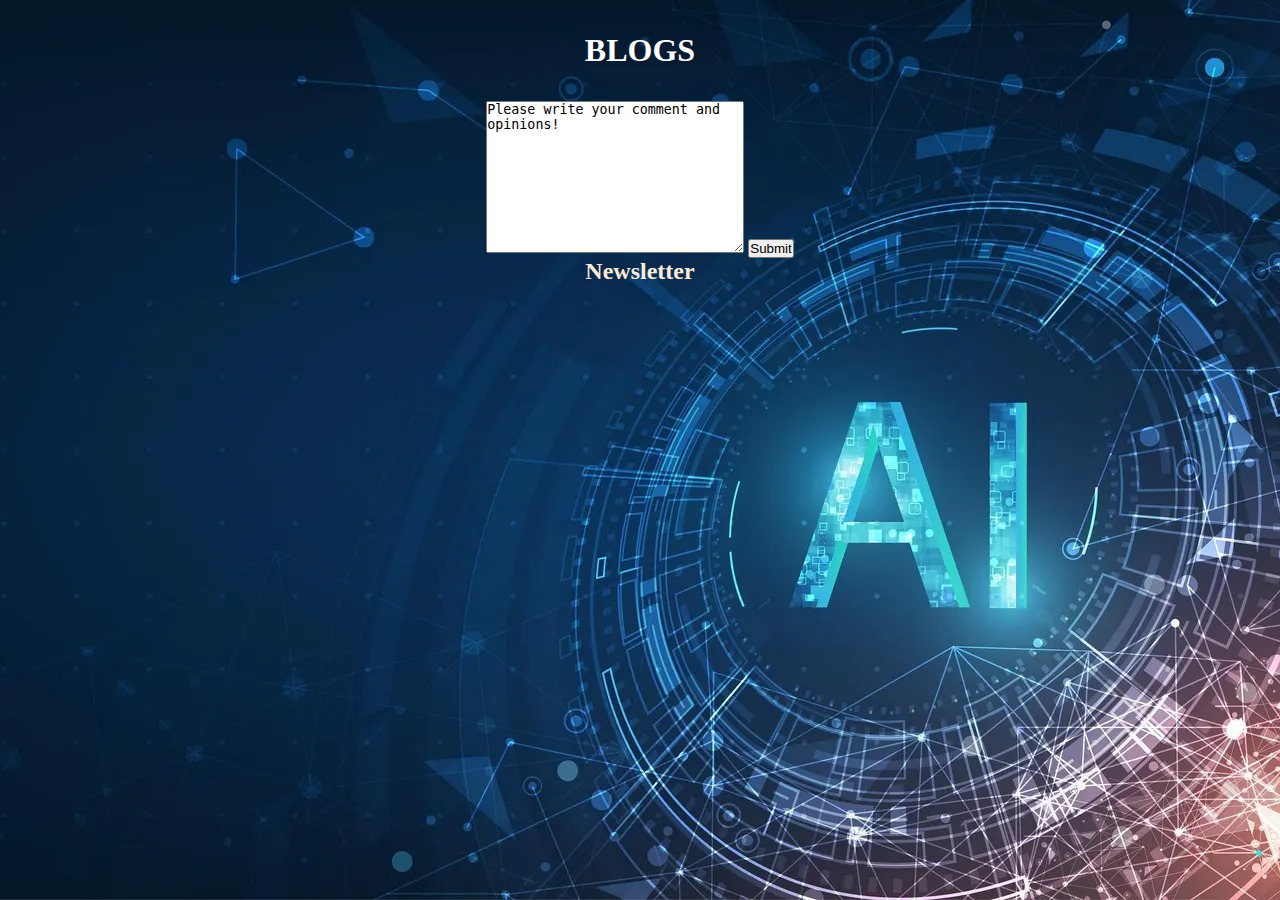
==== Blogs/blogs.html @ 2e52cd32 "Manjeet" ====
<!DOCTYPE html>
<html lang="en">
<head>
    <meta charset="UTF-8">
    <meta name="viewport" content="width=device-width, initial-scale=1.0">
    <title>BLOGS</title>
    <link rel="stylesheet" href="blogs.css">
</head>
<body>
    <div class="blogs">
        <h1 class="head">BLOGS</h1>
        <textarea name="review" id="review" cols="30" rows="10">Please write your comment and opinions!</textarea>
        <button for="review">Submit</button>
        <br/>
        <a href="./empathy.pdf"><h2>Newsletter</h2></a>
    </div>
</body>
</html>
---- Blogs/blogs.css ----
* {
    padding: 0;
    margin: 0;
}

.blogs {
    background: url("../public/assets/blogs.jpg") no-repeat center ;
    background-size: cover;
    width: 100vw;
    height: 100vh;
}

.head {
    color: white;
    padding: 2rem;
    text-align: center;
}
.blogs{
    text-align: center;
}

a {
    text-decoration: none;
    text-align: center;
    color: antiquewhite;
}

.inputbox {
    height: 16rem;
    width: 12rem;
}
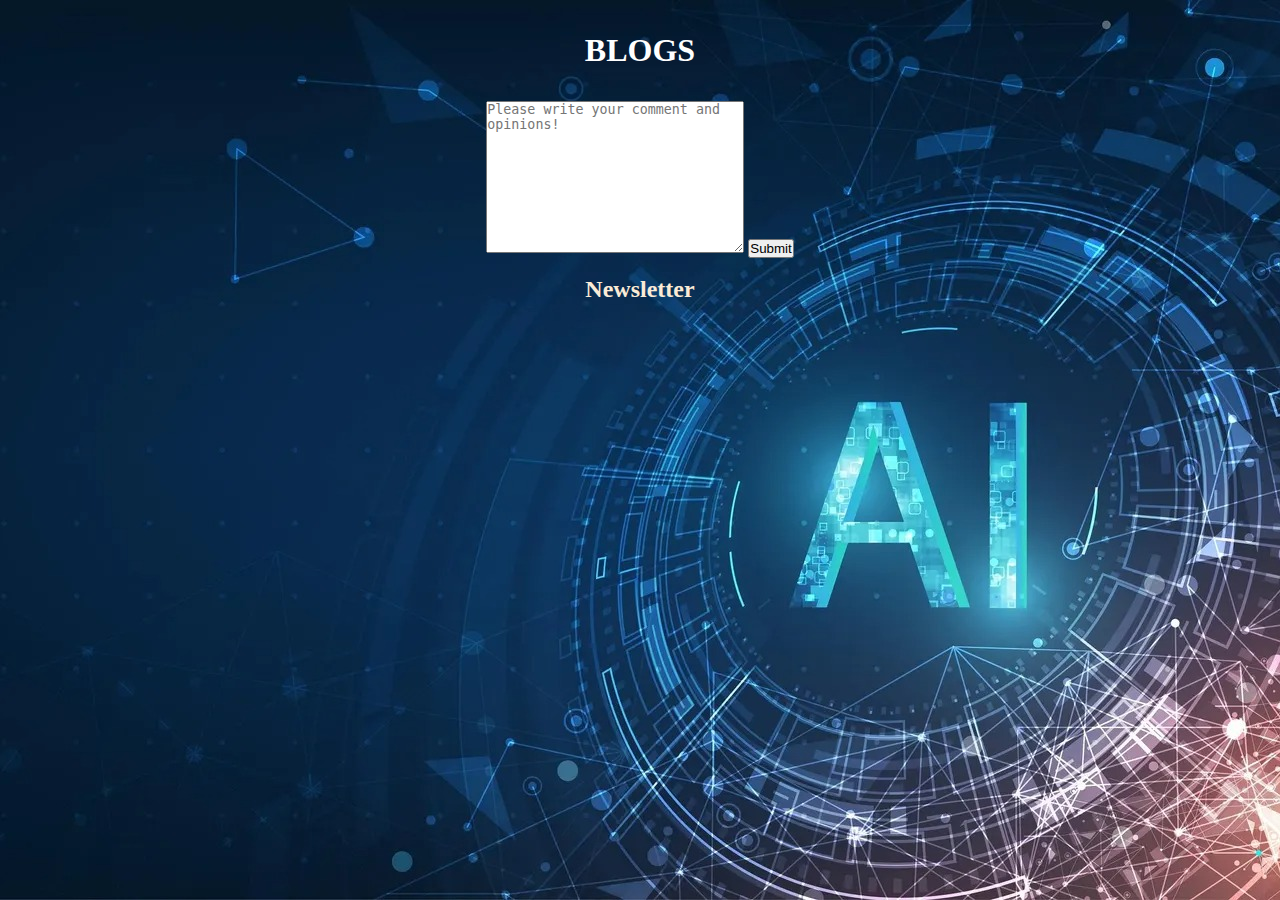
==== commit 60b89d5b: "Manjeet" ====
--- a/Blogs/blogs.html
+++ b/Blogs/blogs.html
@@ -9,9 +9,9 @@
 <body>
     <div class="blogs">
         <h1 class="head">BLOGS</h1>
-        <textarea name="review" id="review" cols="30" rows="10">Please write your comment and opinions!</textarea>
+        <textarea name="review" placeholder="Please write your comment and opinions!" id="review" cols="30" rows="10"></textarea>
         <button for="review">Submit</button>
-        <br/>
+        <br/><br>
         <a href="./empathy.pdf"><h2>Newsletter</h2></a>
     </div>
 </body>
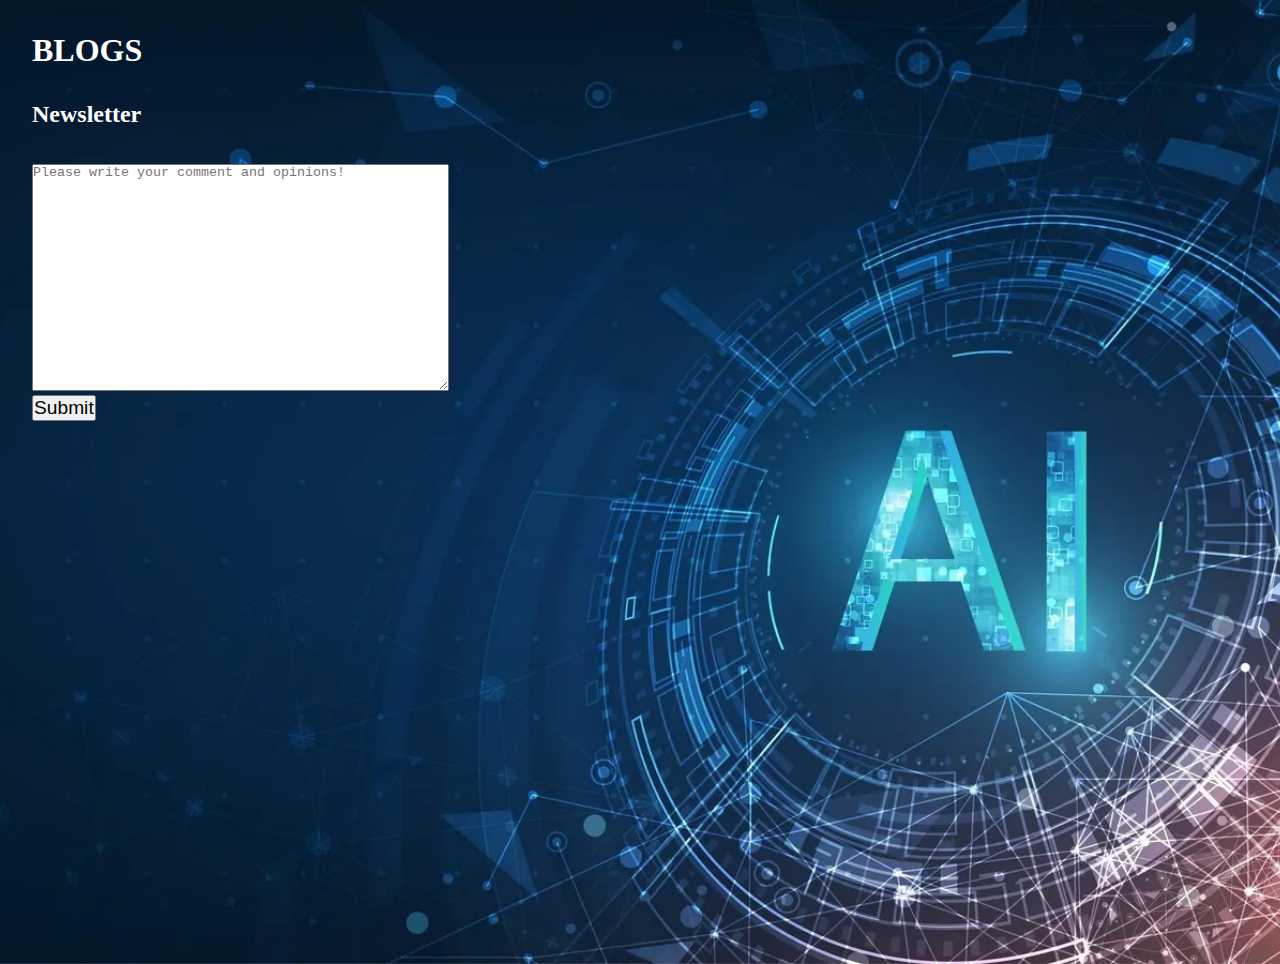
==== commit bae97d32: "Manjeet" ====
--- a/Blogs/blogs.html
+++ b/Blogs/blogs.html
@@ -9,10 +9,12 @@
 <body>
     <div class="blogs">
         <h1 class="head">BLOGS</h1>
-        <textarea name="review" placeholder="Please write your comment and opinions!" id="review" cols="30" rows="10"></textarea>
-        <button for="review">Submit</button>
-        <br/><br>
-        <a href="./empathy.pdf"><h2>Newsletter</h2></a>
+        <a href="./blogcontent.pdf"><h2>Newsletter</h2></a>
+        <br><br>
+        <textarea name="review" placeholder="Please write your comment and opinions!" id="review" cols="50" rows="15"></textarea>
+        <br>
+        <button for="review" class="submit">Submit</button>
+
     </div>
 </body>
 </html>--- a/Blogs/blogs.css
+++ b/Blogs/blogs.css
@@ -8,24 +8,32 @@
     background-size: cover;
     width: 100vw;
     height: 100vh;
+    padding: 2rem;
 }
+
+
 
 .head {
     color: white;
-    padding: 2rem;
-    text-align: center;
+    padding-bottom: 2rem;
+    /* text-align: center; */
 }
 .blogs{
-    text-align: center;
+    /* text-align: center; */
 }
 
 a {
     text-decoration: none;
-    text-align: center;
-    color: antiquewhite;
+    margin-bottom: 2rem;
+    /* text-align: center; */
+    color: white;
 }
 
 .inputbox {
     height: 16rem;
     width: 12rem;
+}
+
+.submit {
+    font-size: larger;
 }